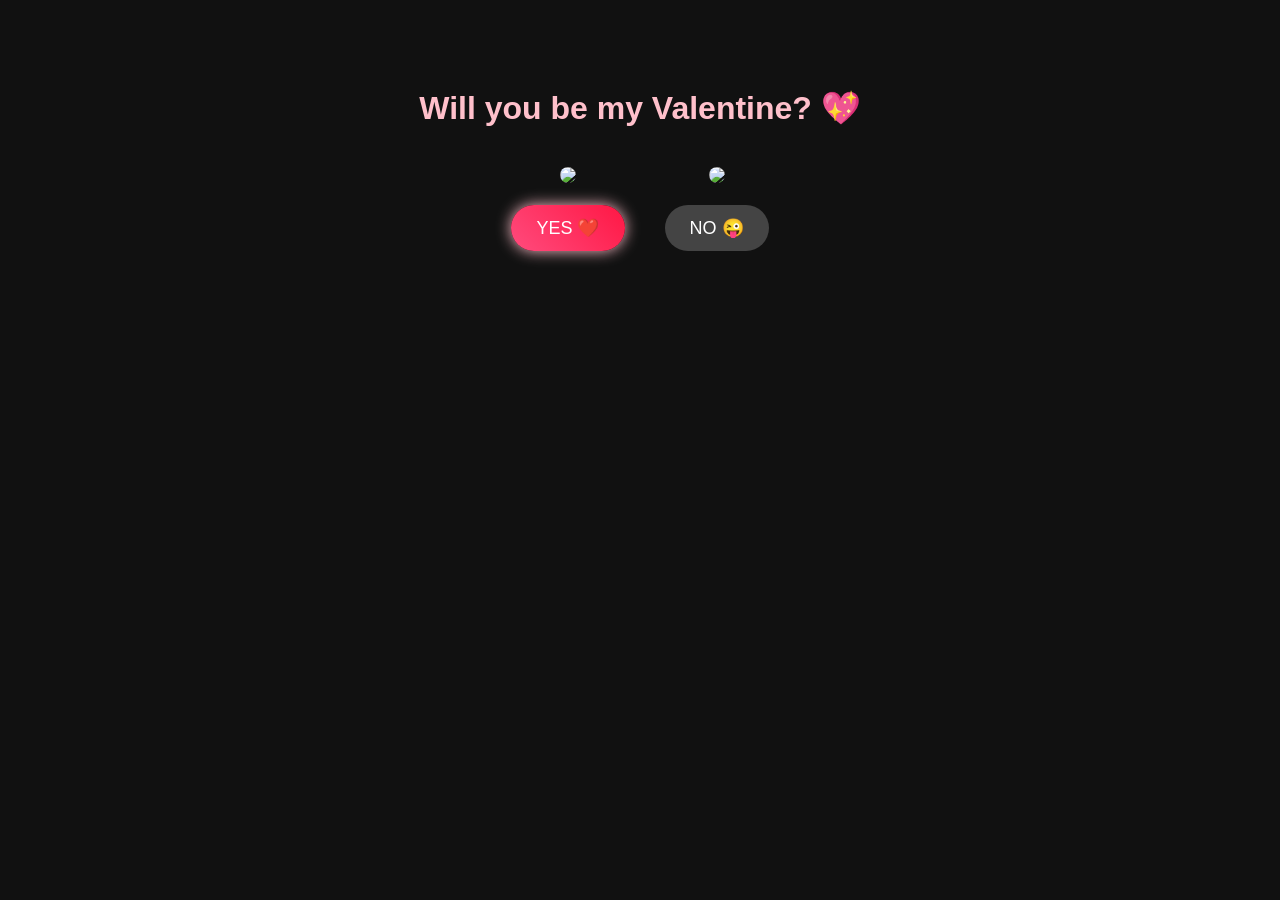
==== index.html @ 250c677d "Reduce image width in choice class from 90px to 60px" ====
<!DOCTYPE html>
<html>
<head>
  <meta charset="UTF-8">
  <title>Valentine ❤️</title>

  <style>
    body {
      background: #111;
      color: white;
      font-family: Arial, sans-serif;
      text-align: center;
      padding-top: 60px;
    }

    h1 {
      color: pink;
    }

    .choice {
      display: flex;
      justify-content: center;
      gap: 40px;
      margin-top: 40px;
    }

    .choice div {
      text-align: center;
    }

    .choice img {
      width: 60px;
      border-radius: 15px;
    }

    #yes {
      background: linear-gradient(45deg, #ff4b7d, #ff1744);
      color: white;
      padding: 12px 25px;
      font-size: 18px;
      border: none;
      border-radius: 25px;
      box-shadow: 0 0 15px pink;
    }

    #no {
      background: #444;
      color: white;
      padding: 12px 25px;
      font-size: 18px;
      border: none;
      border-radius: 25px;
      position: relative;
    }
  </style>
</head>

<body>

  <h1>Will you be my Valentine? 💖</h1>

  <div class="choice">

    <div>
      <img src="https://media.giphy.com/media/MDJ9IbxxvDUQM/giphy.gif">
      <br><br>
      <button id="yes" onclick="yesClick()">YES ❤️</button>
    </div>

    <div>
      <img src="https://media.giphy.com/media/l2QDM9Jnim1YVILXa/giphy.gif">
      <br><br>
      <button id="no" onmouseover="moveNo()">NO 😜</button>
    </div>

  </div>

  <script>
    function yesClick() {
      window.location.href = "message.html";
    }

    function moveNo() {
      const btn = document.getElementById("no");
      btn.style.left = Math.random() * 200 - 100 + "px";
      btn.style.top = Math.random() * 200 - 100 + "px";
    }
  </script>

</body>
</html>
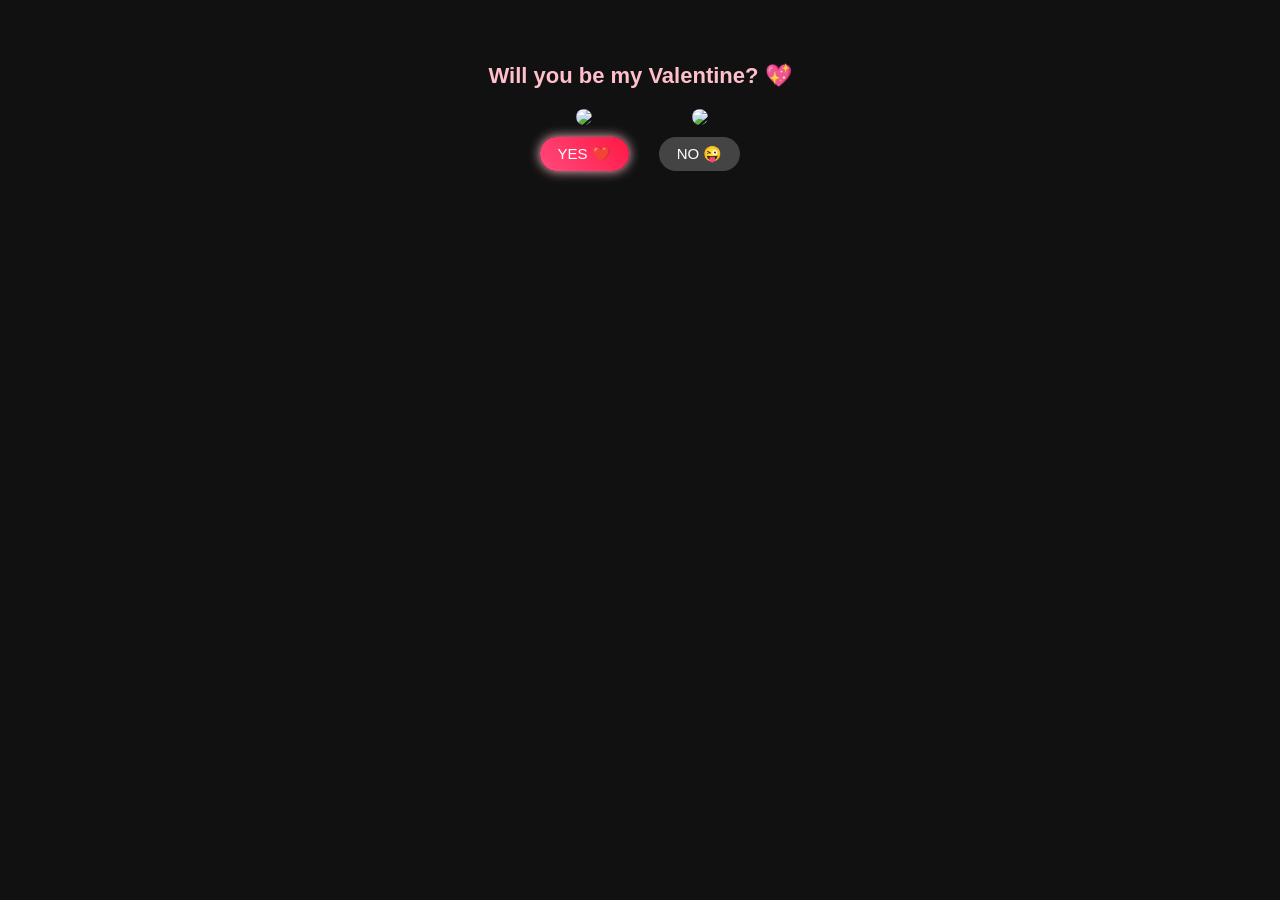
==== commit 77243db8: "Refactor HTML structure and styles for layout" ====
--- a/index.html
+++ b/index.html
@@ -10,44 +10,47 @@
       color: white;
       font-family: Arial, sans-serif;
       text-align: center;
-      padding-top: 60px;
+      padding-top: 40px;
     }
 
     h1 {
       color: pink;
+      font-size: 22px;
+      margin-bottom: 20px;
     }
 
     .choice {
       display: flex;
       justify-content: center;
-      gap: 40px;
-      margin-top: 40px;
+      gap: 30px;
+      margin-top: 20px;
     }
 
-    .choice div {
+    .box {
       text-align: center;
     }
 
-    .choice img {
+    .box img {
       width: 60px;
-      border-radius: 15px;
+      border-radius: 12px;
+      margin-bottom: 8px;
     }
 
     #yes {
       background: linear-gradient(45deg, #ff4b7d, #ff1744);
       color: white;
-      padding: 12px 25px;
-      font-size: 18px;
+      padding: 8px 18px;
+      font-size: 15px;
       border: none;
       border-radius: 25px;
-      box-shadow: 0 0 15px pink;
+      box-shadow: 0 0 12px pink;
     }
 
     #no {
       background: #444;
       color: white;
-      padding: 12px 25px;
-      font-size: 18px;
+      padding: 8px 18px;
+      font-size: 15px;
       border: none;
       border-radius: 25px;
       position: relative;
@@ -57,33 +60,64 @@
 
 <body>
 
-  <h1>Will you be my Valentine? 💖</h1>
+  <h1 id="title">Will you be my Valentine? 💖</h1>
 
   <div class="choice">
-
-    <div>
+    <div class="box">
       <img src="https://media.giphy.com/media/MDJ9IbxxvDUQM/giphy.gif">
-      <br><br>
+      <br>
       <button id="yes" onclick="yesClick()">YES ❤️</button>
     </div>
 
-    <div>
-      <img src="https://media.giphy.com/media/l2QDM9Jnim1YVILXa/giphy.gif">
-      <br><br>
-      <button id="no" onmouseover="moveNo()">NO 😜</button>
+    <div class="box">
+      <img id="catGif" src="https://media.giphy.com/media/JIX9t2j0ZTN9S/giphy.gif">
+      <br>
+      <button id="no" onmouseover="noClick()">NO 😜</button>
     </div>
-
   </div>
 
   <script>
+    let noCount = 0;
+
+    const gifs = [
+      "https://media.giphy.com/media/JIX9t2j0ZTN9S/giphy.gif",
+      "https://media.giphy.com/media/ROF8OQvDmxytW/giphy.gif",
+      "https://media.giphy.com/media/3o6Zt481isNVuQI1l6/giphy.gif",
+      "https://media.giphy.com/media/l1AsyjZ8XLd1V7pUk/giphy.gif",
+      "https://media.giphy.com/media/VbnUQpnihPSIgIXuZv/giphy.gif",
+      "https://media.giphy.com/media/OPU6wzx8JrHna/giphy.gif",
+      "https://media.giphy.com/media/3og0IPxMM0erATueVW/giphy.gif",
+      "https://media.giphy.com/media/5i7umUqAOYYEw/giphy.gif",
+      "https://media.giphy.com/media/26ufdipQqU2lhNA4g/giphy.gif",
+      "https://media.giphy.com/media/9Y5BbDSkSTiY8/giphy.gif"
+    ];
+
+    const texts = [
+      "Are you sure? 😿",
+      "I will cry 💔",
+      "Please don’t say no 😢",
+      "My heart is breaking 💔",
+      "Think again please 🥺",
+      "I’m really sad now 😭",
+      "Why are you doing this 💔",
+      "Last chance 😿",
+      "Still no? 😭",
+      "Okay… I’m crying now 💔"
+    ];
+
+    function noClick() {
+      if (noCount >= 10) return;
+      document.getElementById("catGif").src = gifs[noCount];
+      document.getElementById("title").innerText = texts[noCount];
+      noCount++;
+
+      const btn = document.getElementById("no");
+      btn.style.left = Math.random() * 120 - 60 + "px";
+      btn.style.top = Math.random() * 120 - 60 + "px";
+    }
+
     function yesClick() {
       window.location.href = "message.html";
-    }
-
-    function moveNo() {
-      const btn = document.getElementById("no");
-      btn.style.left = Math.random() * 200 - 100 + "px";
-      btn.style.top = Math.random() * 200 - 100 + "px";
     }
   </script>
 
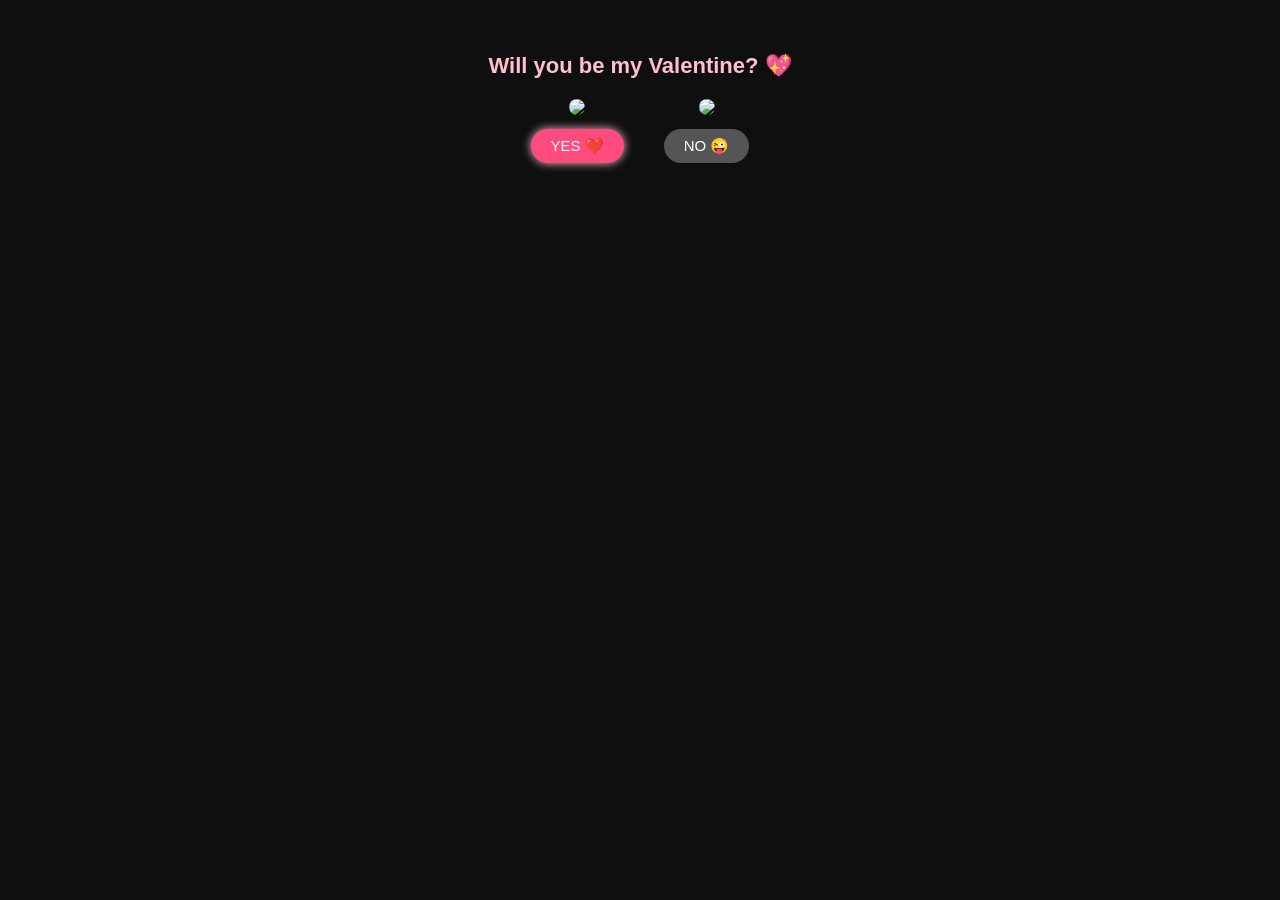
==== commit cc4790bb: "Refactor HTML structure and styles for clarity" ====
--- a/index.html
+++ b/index.html
@@ -1,125 +1,122 @@
 <!DOCTYPE html>
-<html>
+<html lang="en">
 <head>
-  <meta charset="UTF-8">
-  <title>Valentine ❤️</title>
+<meta charset="UTF-8">
+<title>Valentine ❤️</title>
 
-  <style>
-    body {
-      background: #111;
-      color: white;
-      font-family: Arial, sans-serif;
-      text-align: center;
-      padding-top: 40px;
-    }
+<style>
+  body {
+    background: #0f0f0f;
+    color: white;
+    font-family: Arial, sans-serif;
+    text-align: center;
+    padding-top: 30px;
+  }
 
-    h1 {
-      color: pink;
-      font-size: 22px;
-      margin-bottom: 20px;
-    }
+  h1 {
+    color: pink;
+    font-size: 22px;
+    margin-bottom: 20px;
+  }
 
-    .choice {
-      display: flex;
-      justify-content: center;
-      gap: 30px;
-      margin-top: 20px;
-    }
+  .container {
+    display: flex;
+    justify-content: center;
+    gap: 40px;
+    margin-top: 20px;
+  }
 
-    .box {
-      text-align: center;
-    }
+  .box img {
+    width: 70px;
+    border-radius: 10px;
+    margin-bottom: 10px;
+  }
 
-    .box img {
-      width: 60px;
-      border-radius: 12px;
-      margin-bottom: 8px;
-    }
+  button {
+    padding: 8px 20px;
+    font-size: 15px;
+    border-radius: 20px;
+    border: none;
+    cursor: pointer;
+  }
 
-    #yes {
-      background: linear-gradient(45deg, #ff4b7d, #ff1744);
-      color: white;
-      padding: 8px 18px;
-      font-size: 15px;
-      border: none;
-      border-radius: 25px;
-      box-shadow: 0 0 12px pink;
-    }
+  #yes {
+    background: #ff4b7d;
+    color: white;
+    box-shadow: 0 0 10px pink;
+  }
 
-    #no {
-      background: #444;
-      color: white;
-      padding: 8px 18px;
-      font-size: 15px;
-      border: none;
-      border-radius: 25px;
-      position: relative;
-    }
-  </style>
+  #no {
+    background: #555;
+    color: white;
+    position: relative;
+  }
+</style>
 </head>
 
 <body>
 
-  <h1 id="title">Will you be my Valentine? 💖</h1>
+<h1 id="text">Will you be my Valentine? 💖</h1>
 
-  <div class="choice">
-    <div class="box">
-      <img src="https://media.giphy.com/media/MDJ9IbxxvDUQM/giphy.gif">
-      <br>
-      <button id="yes" onclick="yesClick()">YES ❤️</button>
-    </div>
-
-    <div class="box">
-      <img id="catGif" src="https://media.giphy.com/media/JIX9t2j0ZTN9S/giphy.gif">
-      <br>
-      <button id="no" onmouseover="noClick()">NO 😜</button>
-    </div>
+<div class="container">
+  <div class="box">
+    <img src="https://media.giphy.com/media/MDJ9IbxxvDUQM/giphy.gif">
+    <br>
+    <button id="yes" onclick="yesClick()">YES ❤️</button>
   </div>
 
-  <script>
-    let noCount = 0;
+  <div class="box">
+    <img id="gif" src="https://media.giphy.com/media/JIX9t2j0ZTN9S/giphy.gif">
+    <br>
+    <button id="no" onclick="noClick()">NO 😜</button>
+  </div>
+</div>
 
-    const gifs = [
-      "https://media.giphy.com/media/JIX9t2j0ZTN9S/giphy.gif",
-      "https://media.giphy.com/media/ROF8OQvDmxytW/giphy.gif",
-      "https://media.giphy.com/media/3o6Zt481isNVuQI1l6/giphy.gif",
-      "https://media.giphy.com/media/l1AsyjZ8XLd1V7pUk/giphy.gif",
-      "https://media.giphy.com/media/VbnUQpnihPSIgIXuZv/giphy.gif",
-      "https://media.giphy.com/media/OPU6wzx8JrHna/giphy.gif",
-      "https://media.giphy.com/media/3og0IPxMM0erATueVW/giphy.gif",
-      "https://media.giphy.com/media/5i7umUqAOYYEw/giphy.gif",
-      "https://media.giphy.com/media/26ufdipQqU2lhNA4g/giphy.gif",
-      "https://media.giphy.com/media/9Y5BbDSkSTiY8/giphy.gif"
-    ];
+<script>
+  let count = 0;
 
-    const texts = [
-      "Are you sure? 😿",
-      "I will cry 💔",
-      "Please don’t say no 😢",
-      "My heart is breaking 💔",
-      "Think again please 🥺",
-      "I’m really sad now 😭",
-      "Why are you doing this 💔",
-      "Last chance 😿",
-      "Still no? 😭",
-      "Okay… I’m crying now 💔"
-    ];
+  const gifs = [
+    "https://media.giphy.com/media/JIX9t2j0ZTN9S/giphy.gif",
+    "https://media.giphy.com/media/ROF8OQvDmxytW/giphy.gif",
+    "https://media.giphy.com/media/3o6Zt481isNVuQI1l6/giphy.gif",
+    "https://media.giphy.com/media/l1AsyjZ8XLd1V7pUk/giphy.gif",
+    "https://media.giphy.com/media/VbnUQpnihPSIgIXuZv/giphy.gif",
+    "https://media.giphy.com/media/OPU6wzx8JrHna/giphy.gif",
+    "https://media.giphy.com/media/3og0IPxMM0erATueVW/giphy.gif",
+    "https://media.giphy.com/media/5i7umUqAOYYEw/giphy.gif",
+    "https://media.giphy.com/media/26ufdipQqU2lhNA4g/giphy.gif",
+    "https://media.giphy.com/media/9Y5BbDSkSTiY8/giphy.gif"
+  ];
 
-    function noClick() {
-      if (noCount >= 10) return;
-      document.getElementById("catGif").src = gifs[noCount];
-      document.getElementById("title").innerText = texts[noCount];
-      noCount++;
+  const texts = [
+    "Are you sure? 😿",
+    "I will cry 💔",
+    "Please don't say no 😢",
+    "My heart is breaking 💔",
+    "Think again please 🥺",
+    "I'm really sad 😭",
+    "Why are you doing this 💔",
+    "Last chance 😿",
+    "Still no? 😭",
+    "Okay… I'm crying now 💔"
+  ];
 
-      const btn = document.getElementById("no");
-      btn.style.left = Math.random() * 120 - 60 + "px";
-      btn.style.top = Math.random() * 120 - 60 + "px";
-    }
+  function noClick() {
+    if (count >= 10) return;
 
-    function yesClick() {
-      window.location.href = "message.html";
-    }
-  </script>
+    document.getElementById("gif").src = gifs[count];
+    document.getElementById("text").innerText = texts[count];
+    count++;
+
+    const btn = document.getElementById("no");
+    btn.style.left = Math.random() * 100 - 50 + "px";
+    btn.style.top = Math.random() * 100 - 50 + "px";
+  }
+
+  function yesClick() {
+    window.location.href = "message.html";
+  }
+</script>
 
 </body>
 </html>
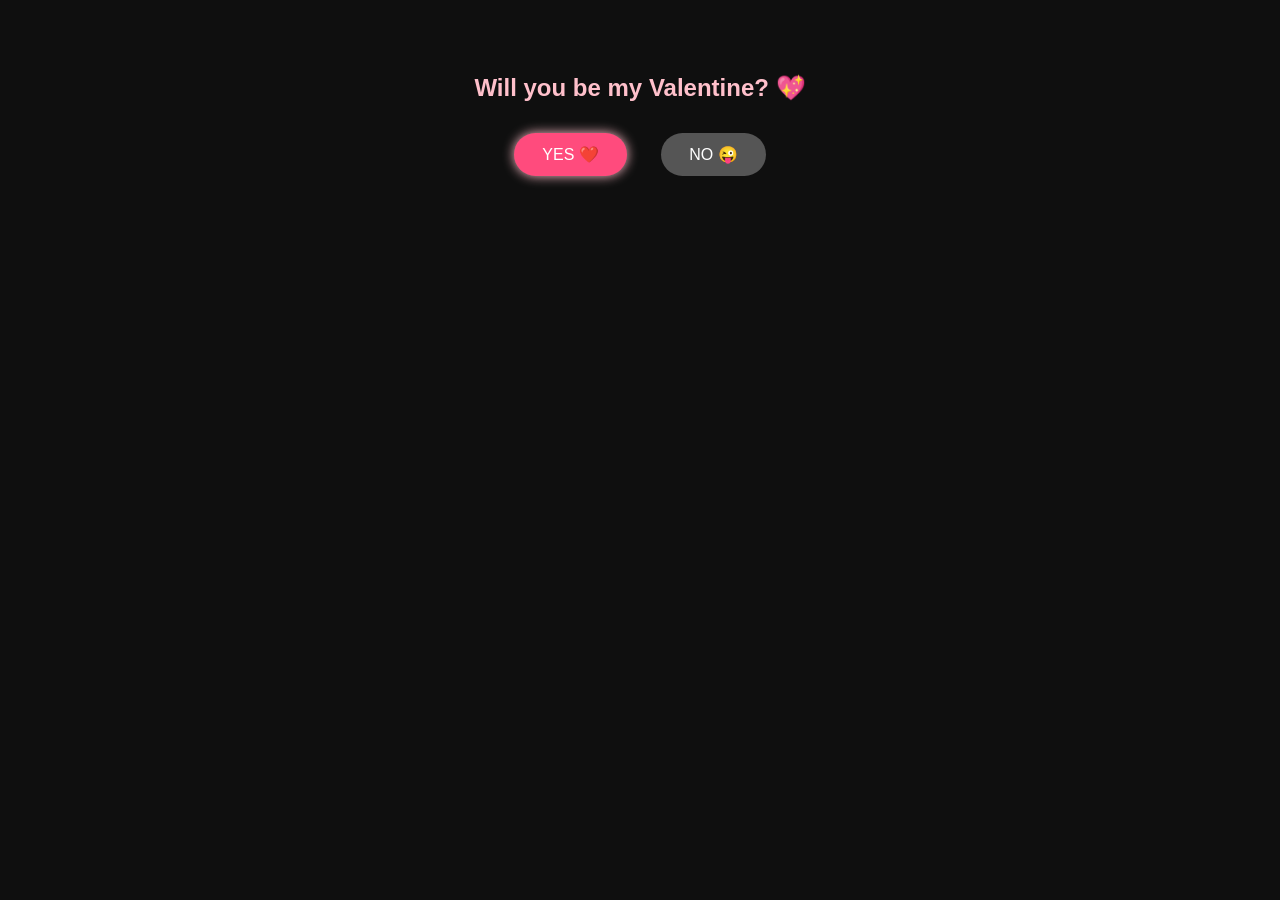
==== commit 441ffb3e: "Update index.html" ====
--- a/index.html
+++ b/index.html
@@ -1,121 +1,55 @@
 <!DOCTYPE html>
-<html lang="en">
+<html>
 <head>
 <meta charset="UTF-8">
 <title>Valentine ❤️</title>
 
 <style>
-  body {
-    background: #0f0f0f;
-    color: white;
-    font-family: Arial, sans-serif;
-    text-align: center;
-    padding-top: 30px;
-  }
-
-  h1 {
-    color: pink;
-    font-size: 22px;
-    margin-bottom: 20px;
-  }
-
-  .container {
-    display: flex;
-    justify-content: center;
-    gap: 40px;
-    margin-top: 20px;
-  }
-
-  .box img {
-    width: 70px;
-    border-radius: 10px;
-    margin-bottom: 10px;
-  }
-
-  button {
-    padding: 8px 20px;
-    font-size: 15px;
-    border-radius: 20px;
-    border: none;
-    cursor: pointer;
-  }
-
-  #yes {
-    background: #ff4b7d;
-    color: white;
-    box-shadow: 0 0 10px pink;
-  }
-
-  #no {
-    background: #555;
-    color: white;
-    position: relative;
-  }
+body{
+  background:#0f0f0f;
+  color:white;
+  font-family:Arial;
+  text-align:center;
+  padding-top:50px;
+}
+h1{
+  color:pink;
+  font-size:24px;
+}
+button{
+  padding:12px 28px;
+  font-size:16px;
+  border:none;
+  border-radius:30px;
+  cursor:pointer;
+  margin:15px;
+}
+#yes{
+  background:#ff4b7d;
+  color:white;
+  box-shadow:0 0 12px pink;
+}
+#no{
+  background:#555;
+  color:white;
+}
 </style>
 </head>
 
 <body>
 
-<h1 id="text">Will you be my Valentine? 💖</h1>
+<h1>Will you be my Valentine? 💖</h1>
 
-<div class="container">
-  <div class="box">
-    <img src="https://media.giphy.com/media/MDJ9IbxxvDUQM/giphy.gif">
-    <br>
-    <button id="yes" onclick="yesClick()">YES ❤️</button>
-  </div>
-
-  <div class="box">
-    <img id="gif" src="https://media.giphy.com/media/JIX9t2j0ZTN9S/giphy.gif">
-    <br>
-    <button id="no" onclick="noClick()">NO 😜</button>
-  </div>
-</div>
+<button id="yes" onclick="yesClick()">YES ❤️</button>
+<button id="no" onclick="noClick()">NO 😜</button>
 
 <script>
-  let count = 0;
-
-  const gifs = [
-    "https://media.giphy.com/media/JIX9t2j0ZTN9S/giphy.gif",
-    "https://media.giphy.com/media/ROF8OQvDmxytW/giphy.gif",
-    "https://media.giphy.com/media/3o6Zt481isNVuQI1l6/giphy.gif",
-    "https://media.giphy.com/media/l1AsyjZ8XLd1V7pUk/giphy.gif",
-    "https://media.giphy.com/media/VbnUQpnihPSIgIXuZv/giphy.gif",
-    "https://media.giphy.com/media/OPU6wzx8JrHna/giphy.gif",
-    "https://media.giphy.com/media/3og0IPxMM0erATueVW/giphy.gif",
-    "https://media.giphy.com/media/5i7umUqAOYYEw/giphy.gif",
-    "https://media.giphy.com/media/26ufdipQqU2lhNA4g/giphy.gif",
-    "https://media.giphy.com/media/9Y5BbDSkSTiY8/giphy.gif"
-  ];
-
-  const texts = [
-    "Are you sure? 😿",
-    "I will cry 💔",
-    "Please don't say no 😢",
-    "My heart is breaking 💔",
-    "Think again please 🥺",
-    "I'm really sad 😭",
-    "Why are you doing this 💔",
-    "Last chance 😿",
-    "Still no? 😭",
-    "Okay… I'm crying now 💔"
-  ];
-
-  function noClick() {
-    if (count >= 10) return;
-
-    document.getElementById("gif").src = gifs[count];
-    document.getElementById("text").innerText = texts[count];
-    count++;
-
-    const btn = document.getElementById("no");
-    btn.style.left = Math.random() * 100 - 50 + "px";
-    btn.style.top = Math.random() * 100 - 50 + "px";
-  }
-
-  function yesClick() {
-    window.location.href = "message.html";
-  }
+function yesClick(){
+  window.location.href="message.html";
+}
+function noClick(){
+  window.location.href="no.html";
+}
 </script>
 
 </body>
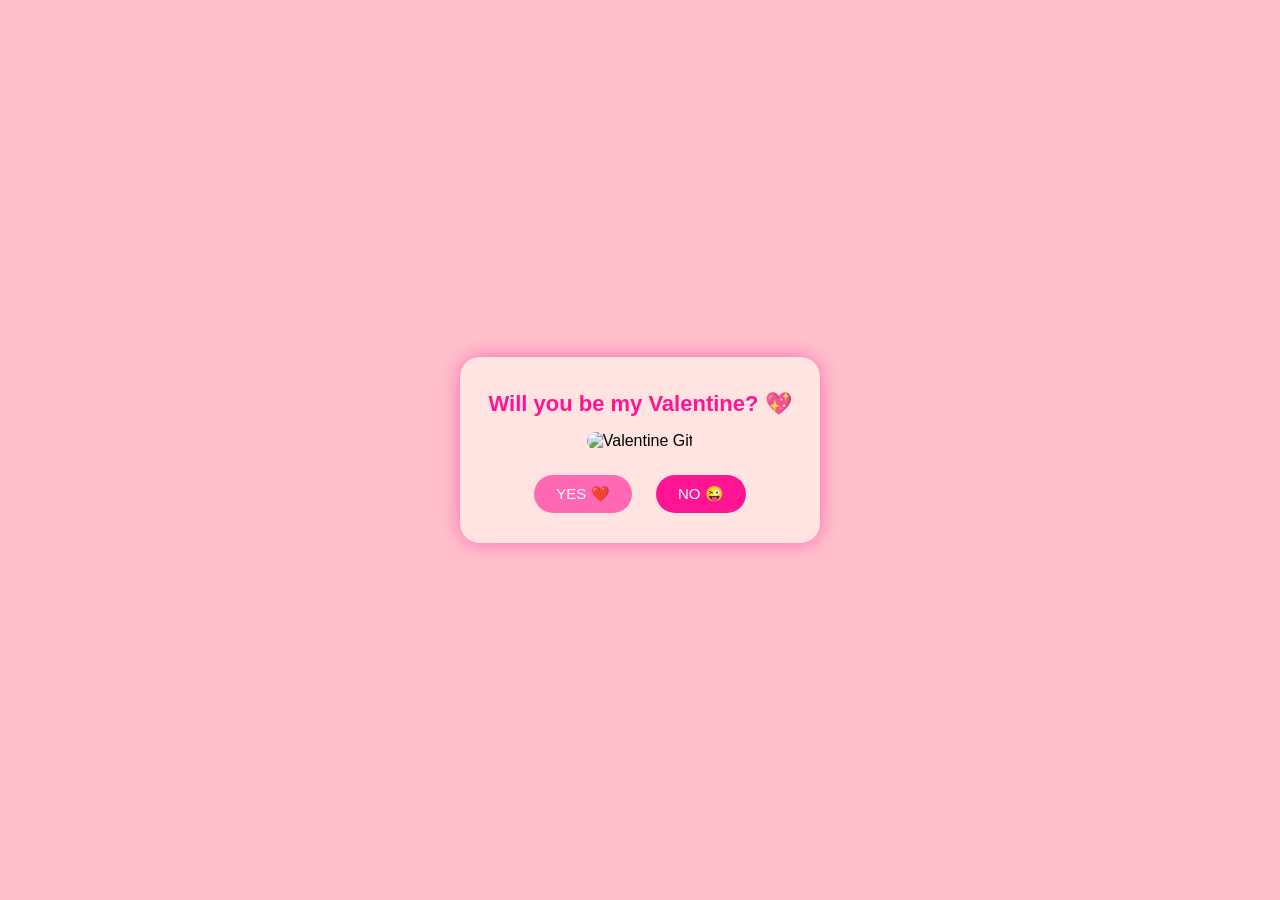
==== commit 5db31014: "Revamp index.html for Valentine's Day presentation Refactor HTML structure and styles for Valentine " ====
--- a/index.html
+++ b/index.html
@@ -1,54 +1,145 @@
 <!DOCTYPE html>
-<html>
+<html lang="en">
 <head>
 <meta charset="UTF-8">
 <title>Valentine ❤️</title>
 
 <style>
-body{
-  background:#0f0f0f;
-  color:white;
-  font-family:Arial;
-  text-align:center;
-  padding-top:50px;
-}
-h1{
-  color:pink;
-  font-size:24px;
-}
-button{
-  padding:12px 28px;
-  font-size:16px;
-  border:none;
-  border-radius:30px;
-  cursor:pointer;
-  margin:15px;
-}
-#yes{
-  background:#ff4b7d;
-  color:white;
-  box-shadow:0 0 12px pink;
-}
-#no{
-  background:#555;
-  color:white;
-}
+  body{
+    margin:0;
+    padding:0;
+    height:100vh;
+    display:flex;
+    justify-content:center;
+    align-items:center;
+    background-color:#ffc0cb; /* light pink */
+    font-family:Arial, sans-serif;
+  }
+
+  .card{
+    background-color:#ffe4e1; /* thoda lighter pink */
+    width:320px;
+    max-width:90%;
+    padding:20px;
+    border-radius:20px;
+    box-shadow:0 0 20px #ff69b4;
+    text-align:center;
+  }
+
+  h1{
+    font-size:22px;
+    color:#ff1493;
+    margin-bottom:15px;
+  }
+
+  img{
+    width:250px;
+    border-radius:15px;
+    margin-bottom:15px;
+  }
+
+  button{
+    padding:10px 22px;
+    font-size:15px;
+    border:none;
+    border-radius:25px;
+    margin:10px;
+    cursor:pointer;
+  }
+
+  #yes{
+    background:#ff69b4;
+    color:white;
+  }
+
+  #no{
+    background:#ff1493;
+    color:white;
+    position:relative;
+  }
+
+  #goback{
+    background:#ff4b7d;
+    color:white;
+    display:none;
+  }
 </style>
 </head>
 
 <body>
 
-<h1>Will you be my Valentine? 💖</h1>
+<div class="card">
+  <h1 id="text">Will you be my Valentine? 💖</h1>
 
-<button id="yes" onclick="yesClick()">YES ❤️</button>
-<button id="no" onclick="noClick()">NO 😜</button>
+  <img id="gif" src="https://media.giphy.com/media/MDJ9IbxxvDUQM/giphy.gif" alt="Valentine Gif">
+
+  <div>
+    <button id="yes" onclick="yesClick()">YES ❤️</button>
+    <button id="no" onclick="noClick()">NO 😜</button>
+    <button id="goback" onclick="goBack()">Go Back 💖</button>
+  </div>
+</div>
 
 <script>
+let noCount = 0;
+
+const gifs=[
+  "https://media.giphy.com/media/JIX9t2j0ZTN9S/giphy.gif",
+  "https://media.giphy.com/media/ROF8OQvDmxytW/giphy.gif",
+  "https://media.giphy.com/media/3o6Zt481isNVuQI1l6/giphy.gif",
+  "https://media.giphy.com/media/l1AsyjZ8XLd1V7pUk/giphy.gif",
+  "https://media.giphy.com/media/VbnUQpnihPSIgIXuZv/giphy.gif",
+  "https://media.giphy.com/media/OPU6wzx8JrHna/giphy.gif",
+  "https://media.giphy.com/media/3og0IPxMM0erATueVW/giphy.gif",
+  "https://media.giphy.com/media/5i7umUqAOYYEw/giphy.gif",
+  "https://media.giphy.com/media/26ufdipQqU2lhNA4g/giphy.gif",
+  "https://media.giphy.com/media/9Y5BbDSkSTiY8/giphy.gif"
+];
+
+const texts=[
+  "Are you sure? 😿",
+  "I will cry 💔",
+  "Please don't say no 😢",
+  "My heart is breaking 💔",
+  "Think again please 🥺",
+  "I'm really sad 😭",
+  "Why are you doing this 💔",
+  "Last chance 😿",
+  "Still no? 😭",
+  "Okay… I'm crying now 💔"
+];
+
 function yesClick(){
-  window.location.href="message.html";
+  alert("Yay! You clicked YES ❤️"); // Abhi test ke liye, baad me message.html redirect karenge
 }
+
 function noClick(){
-  window.location.href="no.html";
+  if(noCount<10){
+    document.getElementById("gif").src=gifs[noCount];
+    document.getElementById("text").innerText=texts[noCount];
+    noCount++;
+
+    // thoda button move
+    const btn=document.getElementById("no");
+    btn.style.left=Math.random()*80-40+"px";
+    btn.style.top=Math.random()*40-20+"px";
+  }
+
+  if(noCount>=10){
+    // show Go Back button aur hide NO
+    document.getElementById("no").style.display="none";
+    document.getElementById("goback").style.display="inline-block";
+  }
+}
+
+function goBack(){
+  noCount=0;
+  document.getElementById("no").style.display="inline-block";
+  document.getElementById("goback").style.display="none";
+  document.getElementById("gif").src="https://media.giphy.com/media/MDJ9IbxxvDUQM/giphy.gif";
+  document.getElementById("text").innerText="Will you be my Valentine? 💖";
+  document.getElementById("no").style.left="0px";
+  document.getElementById("no").style.top="0px";
 }
 </script>
 
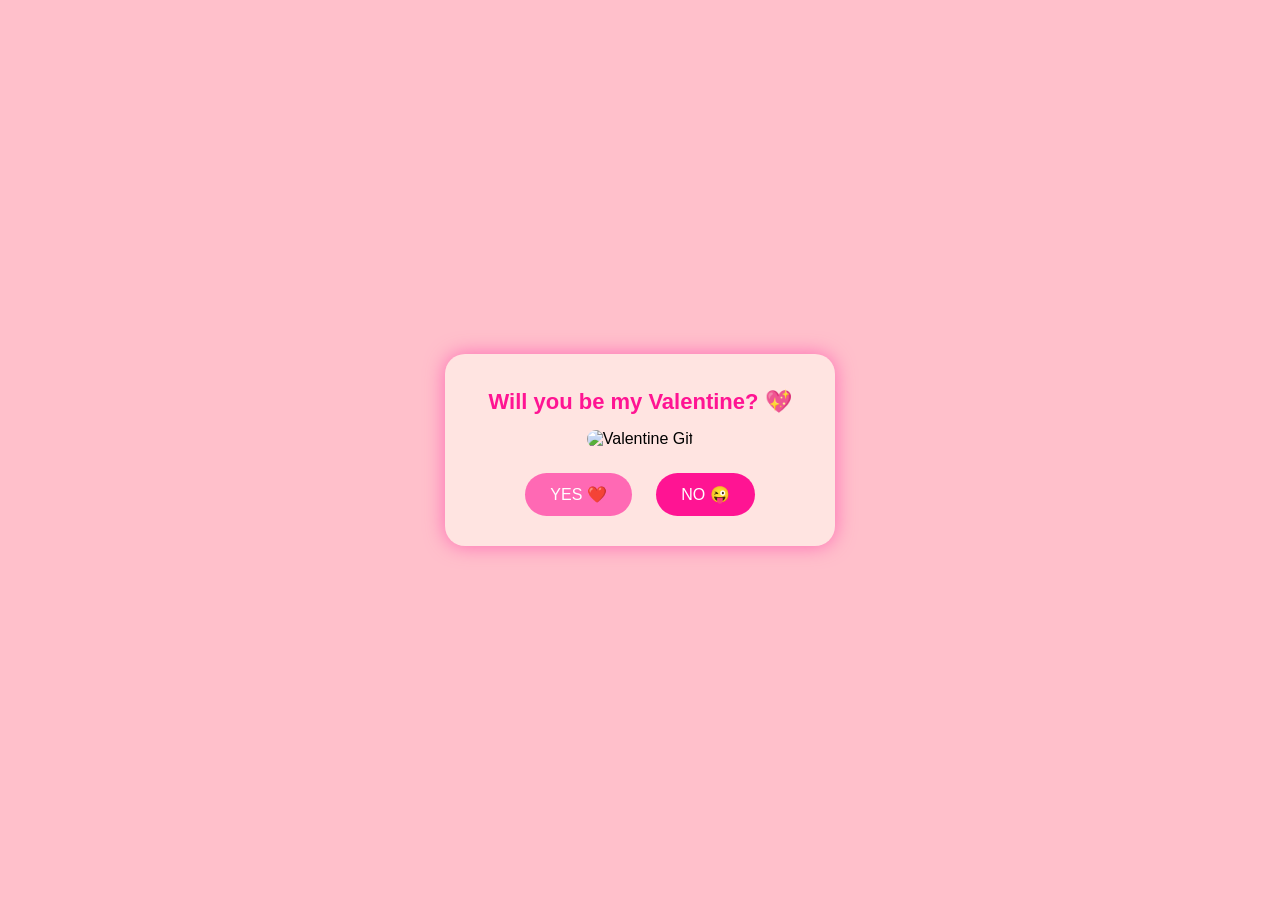
==== commit 529d9f16: "Update index.html" ====
--- a/index.html
+++ b/index.html
@@ -3,143 +3,65 @@
 <head>
 <meta charset="UTF-8">
 <title>Valentine ❤️</title>
-
 <style>
-  body{
-    margin:0;
-    padding:0;
-    height:100vh;
-    display:flex;
-    justify-content:center;
-    align-items:center;
-    background-color:#ffc0cb; /* light pink */
-    font-family:Arial, sans-serif;
-  }
-
-  .card{
-    background-color:#ffe4e1; /* thoda lighter pink */
-    width:320px;
-    max-width:90%;
-    padding:20px;
-    border-radius:20px;
-    box-shadow:0 0 20px #ff69b4;
-    text-align:center;
-  }
-
-  h1{
-    font-size:22px;
-    color:#ff1493;
-    margin-bottom:15px;
-  }
-
-  img{
-    width:250px;
-    border-radius:15px;
-    margin-bottom:15px;
-  }
-
-  button{
-    padding:10px 22px;
-    font-size:15px;
-    border:none;
-    border-radius:25px;
-    margin:10px;
-    cursor:pointer;
-  }
-
-  #yes{
-    background:#ff69b4;
-    color:white;
-  }
-
-  #no{
-    background:#ff1493;
-    color:white;
-    position:relative;
-  }
-
-  #goback{
-    background:#ff4b7d;
-    color:white;
-    display:none;
-  }
+body{
+  margin:0;
+  padding:0;
+  height:100vh;
+  display:flex;
+  justify-content:center;
+  align-items:center;
+  background-color:#ffc0cb;
+  font-family:Arial;
+}
+.card{
+  background-color:#ffe4e1;
+  width:350px;
+  max-width:90%;
+  padding:20px;
+  border-radius:20px;
+  box-shadow:0 0 20px #ff69b4;
+  text-align:center;
+}
+h1{
+  font-size:22px;
+  color:#ff1493;
+  margin-bottom:15px;
+}
+img{
+  width:280px;
+  border-radius:15px;
+  margin-bottom:15px;
+}
+button{
+  padding:12px 25px;
+  font-size:16px;
+  border:none;
+  border-radius:25px;
+  margin:10px;
+  cursor:pointer;
+}
+#yes{background:#ff69b4;color:white;}
+#no{background:#ff1493;color:white;position:relative;}
 </style>
 </head>
-
 <body>
 
 <div class="card">
-  <h1 id="text">Will you be my Valentine? 💖</h1>
-
-  <img id="gif" src="https://media.giphy.com/media/MDJ9IbxxvDUQM/giphy.gif" alt="Valentine Gif">
-
-  <div>
-    <button id="yes" onclick="yesClick()">YES ❤️</button>
-    <button id="no" onclick="noClick()">NO 😜</button>
-    <button id="goback" onclick="goBack()">Go Back 💖</button>
-  </div>
+<h1>Will you be my Valentine? 💖</h1>
+<img src="https://media.giphy.com/media/MDJ9IbxxvDUQM/giphy.gif" alt="Valentine Gif">
+<div>
+<button id="yes" onclick="yesClick()">YES ❤️</button>
+<button id="no" onclick="noClick()">NO 😜</button>
+</div>
 </div>
 
 <script>
-let noCount = 0;
-
-const gifs=[
-  "https://media.giphy.com/media/JIX9t2j0ZTN9S/giphy.gif",
-  "https://media.giphy.com/media/ROF8OQvDmxytW/giphy.gif",
-  "https://media.giphy.com/media/3o6Zt481isNVuQI1l6/giphy.gif",
-  "https://media.giphy.com/media/l1AsyjZ8XLd1V7pUk/giphy.gif",
-  "https://media.giphy.com/media/VbnUQpnihPSIgIXuZv/giphy.gif",
-  "https://media.giphy.com/media/OPU6wzx8JrHna/giphy.gif",
-  "https://media.giphy.com/media/3og0IPxMM0erATueVW/giphy.gif",
-  "https://media.giphy.com/media/5i7umUqAOYYEw/giphy.gif",
-  "https://media.giphy.com/media/26ufdipQqU2lhNA4g/giphy.gif",
-  "https://media.giphy.com/media/9Y5BbDSkSTiY8/giphy.gif"
-];
-
-const texts=[
-  "Are you sure? 😿",
-  "I will cry 💔",
-  "Please don't say no 😢",
-  "My heart is breaking 💔",
-  "Think again please 🥺",
-  "I'm really sad 😭",
-  "Why are you doing this 💔",
-  "Last chance 😿",
-  "Still no? 😭",
-  "Okay… I'm crying now 💔"
-];
-
 function yesClick(){
-  alert("Yay! You clicked YES ❤️"); // Abhi test ke liye, baad me message.html redirect karenge
+  window.location.href="message.html"; // YES → message page
 }
-
 function noClick(){
-  if(noCount<10){
-    document.getElementById("gif").src=gifs[noCount];
-    document.getElementById("text").innerText=texts[noCount];
-    noCount++;
-
-    // thoda button move
-    const btn=document.getElementById("no");
-    btn.style.left=Math.random()*80-40+"px";
-    btn.style.top=Math.random()*40-20+"px";
-  }
-
-  if(noCount>=10){
-    // show Go Back button aur hide NO
-    document.getElementById("no").style.display="none";
-    document.getElementById("goback").style.display="inline-block";
-  }
-}
-
-function goBack(){
-  noCount=0;
-  document.getElementById("no").style.display="inline-block";
-  document.getElementById("goback").style.display="none";
-  document.getElementById("gif").src="https://media.giphy.com/media/MDJ9IbxxvDUQM/giphy.gif";
-  document.getElementById("text").innerText="Will you be my Valentine? 💖";
-  document.getElementById("no").style.left="0px";
-  document.getElementById("no").style.top="0px";
+  window.location.href="no1.html"; // NO → first drama page
 }
 </script>
 
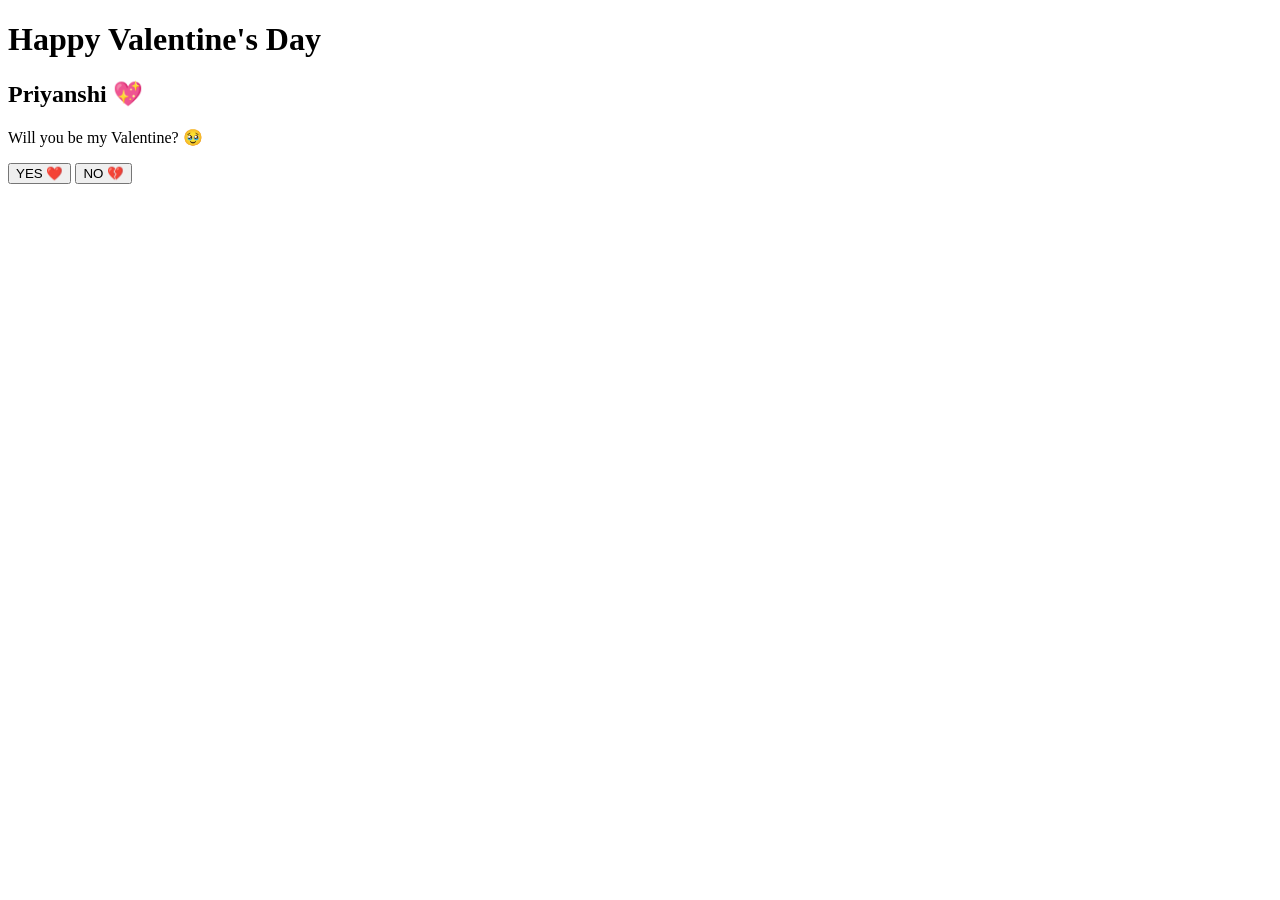
==== commit 0aa893f9: "Rename Index.html to index.html" ====
--- a/index.html
+++ b/index.html
@@ -1,69 +1,28 @@
 <!DOCTYPE html>
 <html lang="en">
 <head>
-<meta charset="UTF-8">
-<title>Valentine ❤️</title>
-<style>
-body{
-  margin:0;
-  padding:0;
-  height:100vh;
-  display:flex;
-  justify-content:center;
-  align-items:center;
-  background-color:#ffc0cb;
-  font-family:Arial;
-}
-.card{
-  background-color:#ffe4e1;
-  width:350px;
-  max-width:90%;
-  padding:20px;
-  border-radius:20px;
-  box-shadow:0 0 20px #ff69b4;
-  text-align:center;
-}
-h1{
-  font-size:22px;
-  color:#ff1493;
-  margin-bottom:15px;
-}
-img{
-  width:280px;
-  border-radius:15px;
-  margin-bottom:15px;
-}
-button{
-  padding:12px 25px;
-  font-size:16px;
-  border:none;
-  border-radius:25px;
-  margin:10px;
-  cursor:pointer;
-}
-#yes{background:#ff69b4;color:white;}
-#no{background:#ff1493;color:white;position:relative;}
-</style>
+  <meta charset="UTF-8">
+  <title>Happy Valentine's Day</title>
+  <link rel="stylesheet" href="style.css">
 </head>
 <body>
 
-<div class="card">
-<h1>Will you be my Valentine? 💖</h1>
-<img src="https://media.giphy.com/media/MDJ9IbxxvDUQM/giphy.gif" alt="Valentine Gif">
-<div>
-<button id="yes" onclick="yesClick()">YES ❤️</button>
-<button id="no" onclick="noClick()">NO 😜</button>
-</div>
+<div class="container">
+  <h1>Happy Valentine's Day</h1>
+  <h2>Priyanshi 💖</h2>
+
+  <div id="content">
+    <p class="question">Will you be my Valentine? 🥹</p>
+  </div>
+
+  <div class="buttons">
+    <button class="yes" onclick="yesClicked()">YES ❤️</button>
+    <button class="no" onclick="noClicked()">NO 💔</button>
+  </div>
+
+  <img id="gif" src="" alt="">
 </div>
 
-<script>
-function yesClick(){
-  window.location.href="message.html"; // YES → message page
-}
-function noClick(){
-  window.location.href="no1.html"; // NO → first drama page
-}
-</script>
-
+<script src="script.js"></script>
 </body>
 </html>
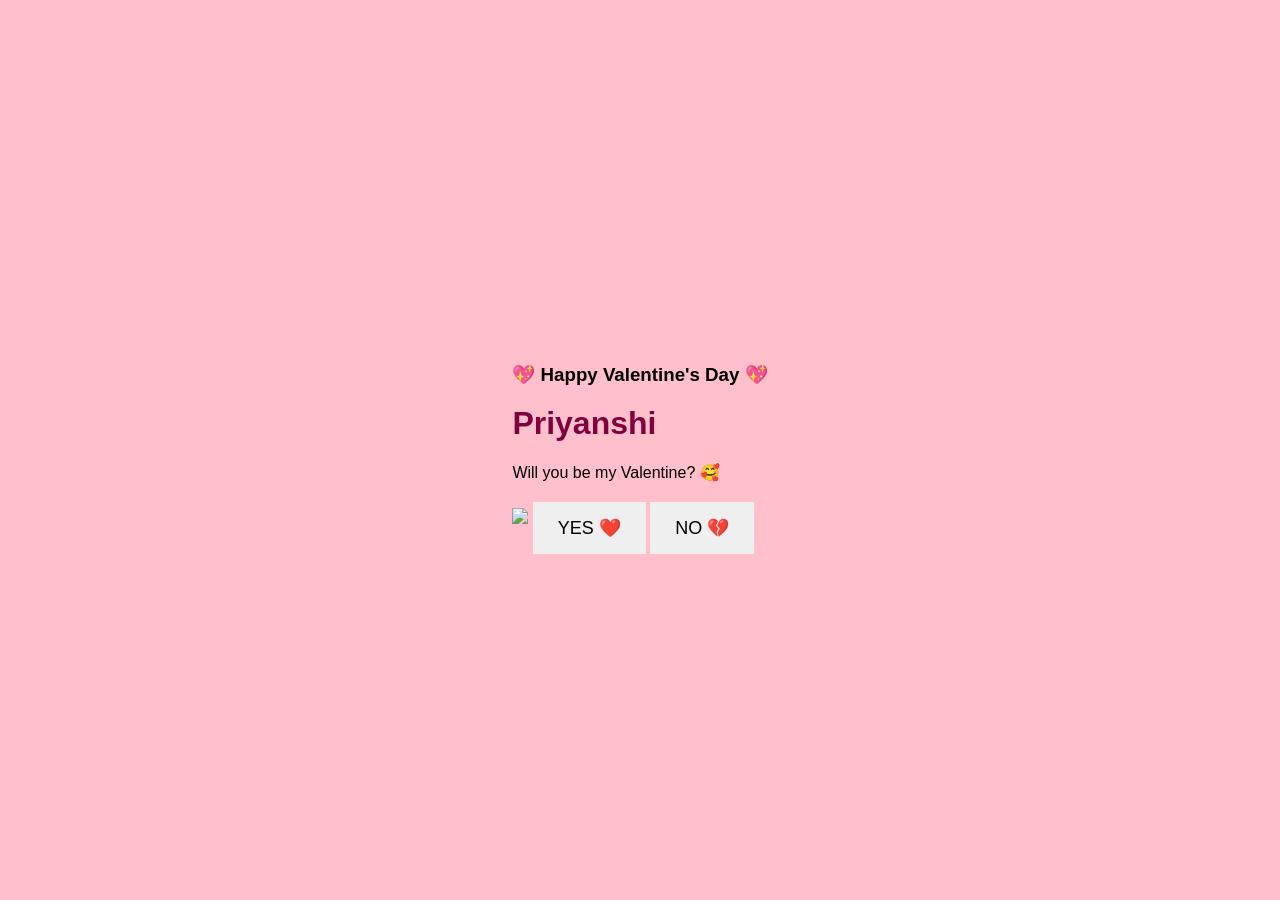
==== commit 71f47108: "Update index.html" ====
--- a/index.html
+++ b/index.html
@@ -1,26 +1,22 @@
 <!DOCTYPE html>
-<html lang="en">
+<html>
 <head>
   <meta charset="UTF-8">
-  <title>Happy Valentine's Day</title>
+  <title>Valentine</title>
   <link rel="stylesheet" href="style.css">
 </head>
 <body>
 
-<div class="container">
-  <h1>Happy Valentine's Day</h1>
-  <h2>Priyanshi 💖</h2>
+<div class="box" id="box">
+  <h3>💖 Happy Valentine's Day 💖</h3>
+  <h1>Priyanshi</h1>
 
-  <div id="content">
-    <p class="question">Will you be my Valentine? 🥹</p>
-  </div>
+  <p id="text">Will you be my Valentine? 🥰</p>
 
-  <div class="buttons">
-    <button class="yes" onclick="yesClicked()">YES ❤️</button>
-    <button class="no" onclick="noClicked()">NO 💔</button>
-  </div>
+  <img id="gif" src="https://media.giphy.com/media/ROF8OQvDmxytW/giphy.gif">
 
-  <img id="gif" src="" alt="">
+  <button class="yes" onclick="yesClick()">YES ❤️</button>
+  <button class="no" onclick="noClick()">NO 💔</button>
 </div>
 
 <script src="script.js"></script>
--- a/style.css
+++ b/style.css
@@ -0,0 +1,70 @@
+body {
+  margin: 0;
+  height: 100vh;
+  background: pink;
+  display: flex;
+  justify-content: center;
+  align-items: center;
+  font-family: 'Poppins', sans-serif;
+}
+
+.card {
+  background: rgba(255, 255, 255, 0.25);
+  backdrop-filter: blur(10px);
+  width: 90%;
+  max-width: 350px;
+  padding: 25px;
+  text-align: center;
+  border-radius: 20px;
+}
+
+h2 {
+  color: #b30059;
+  margin-bottom: 5px;
+}
+
+h1 {
+  color: #800040;
+  margin-top: 0;
+}
+
+#question {
+  font-size: 16px;
+  margin: 15px 0;
+}
+
+#gif {
+  width: 150px;
+  margin: 10px 0;
+}
+
+.buttons {
+  display: flex;
+  justify-content: space-around;
+  margin-top: 15px;
+}
+
+button {
+  padding: 15px 25px;
+  font-size: 18px;
+  border: none;
+  cursor: pointer;
+}
+
+#yesBtn {
+  background: red;
+  color: white;
+}
+
+#noBtn {
+  background: white;
+  color: black;
+  border: 2px solid red;
+}
+
+.back-btn {
+  margin-top: 20px;
+  background: black;
+  color: white;
+  padding: 10px 20px;
+}
